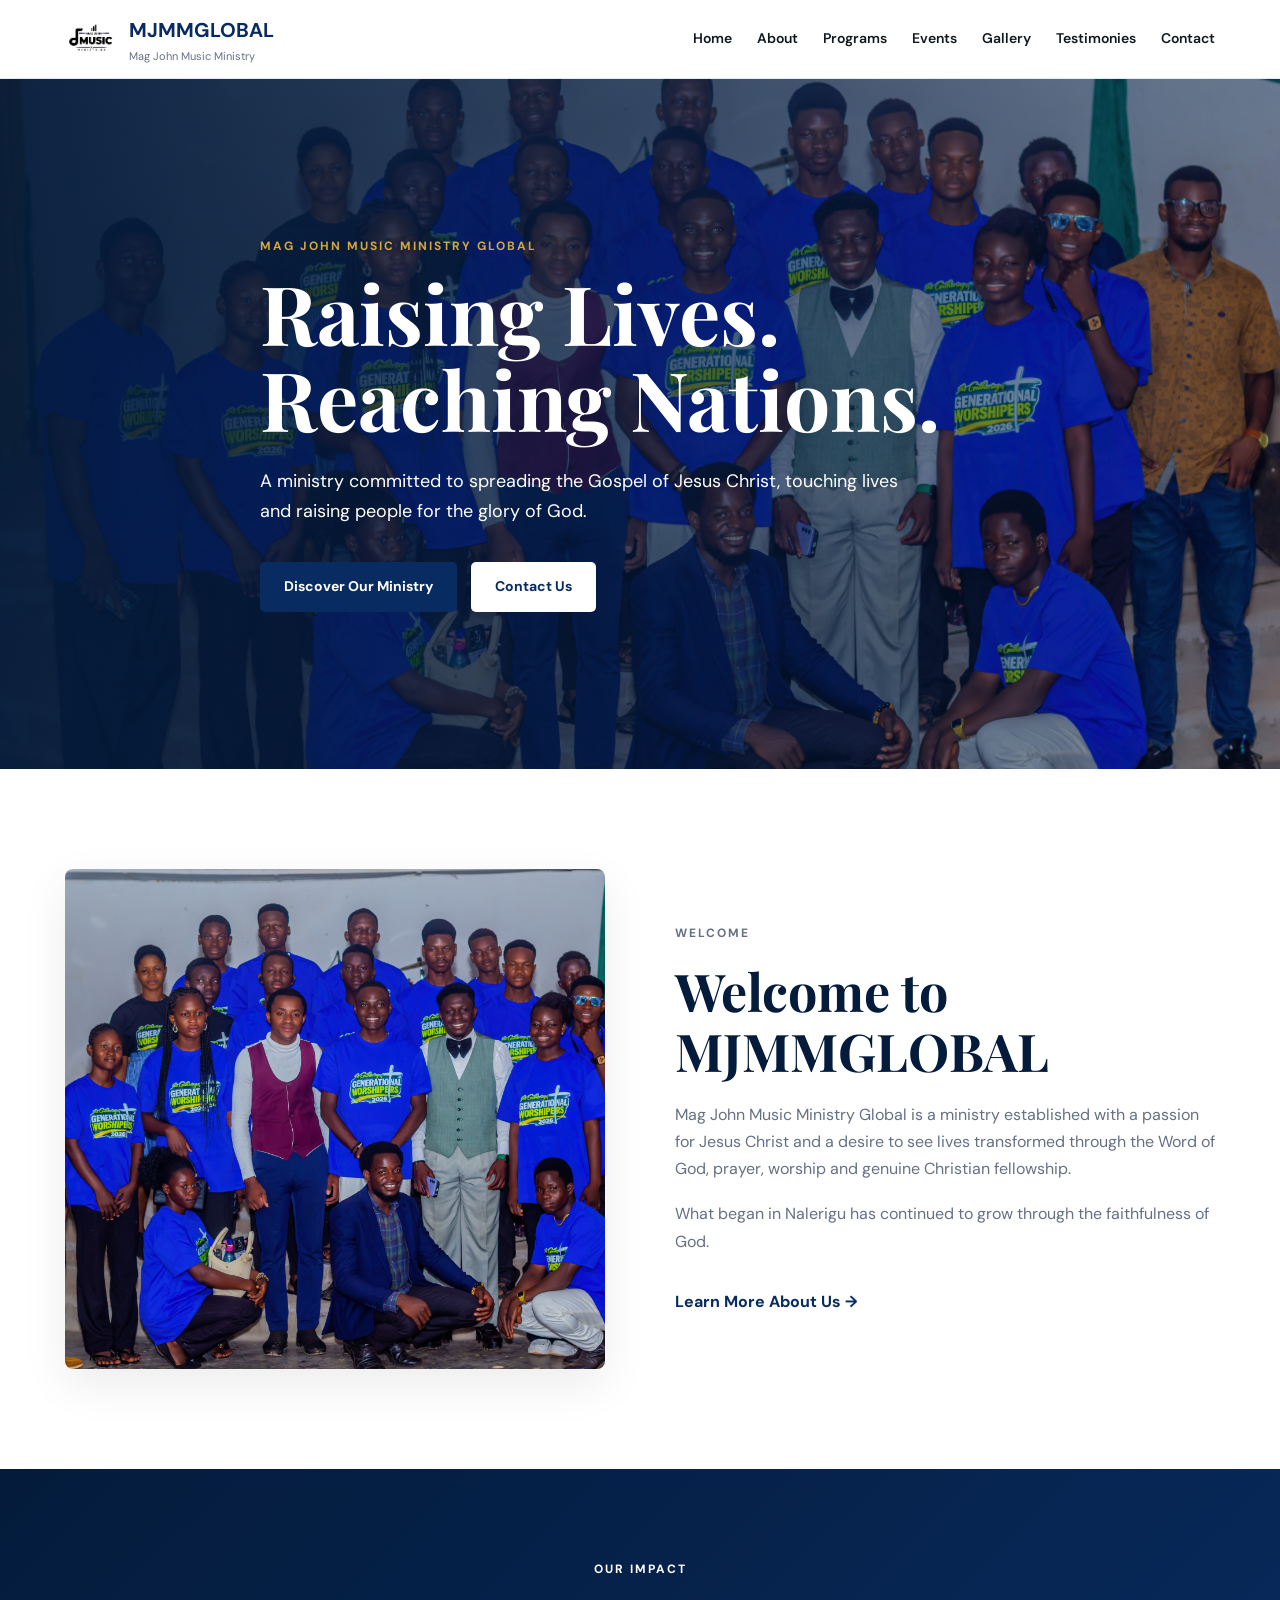
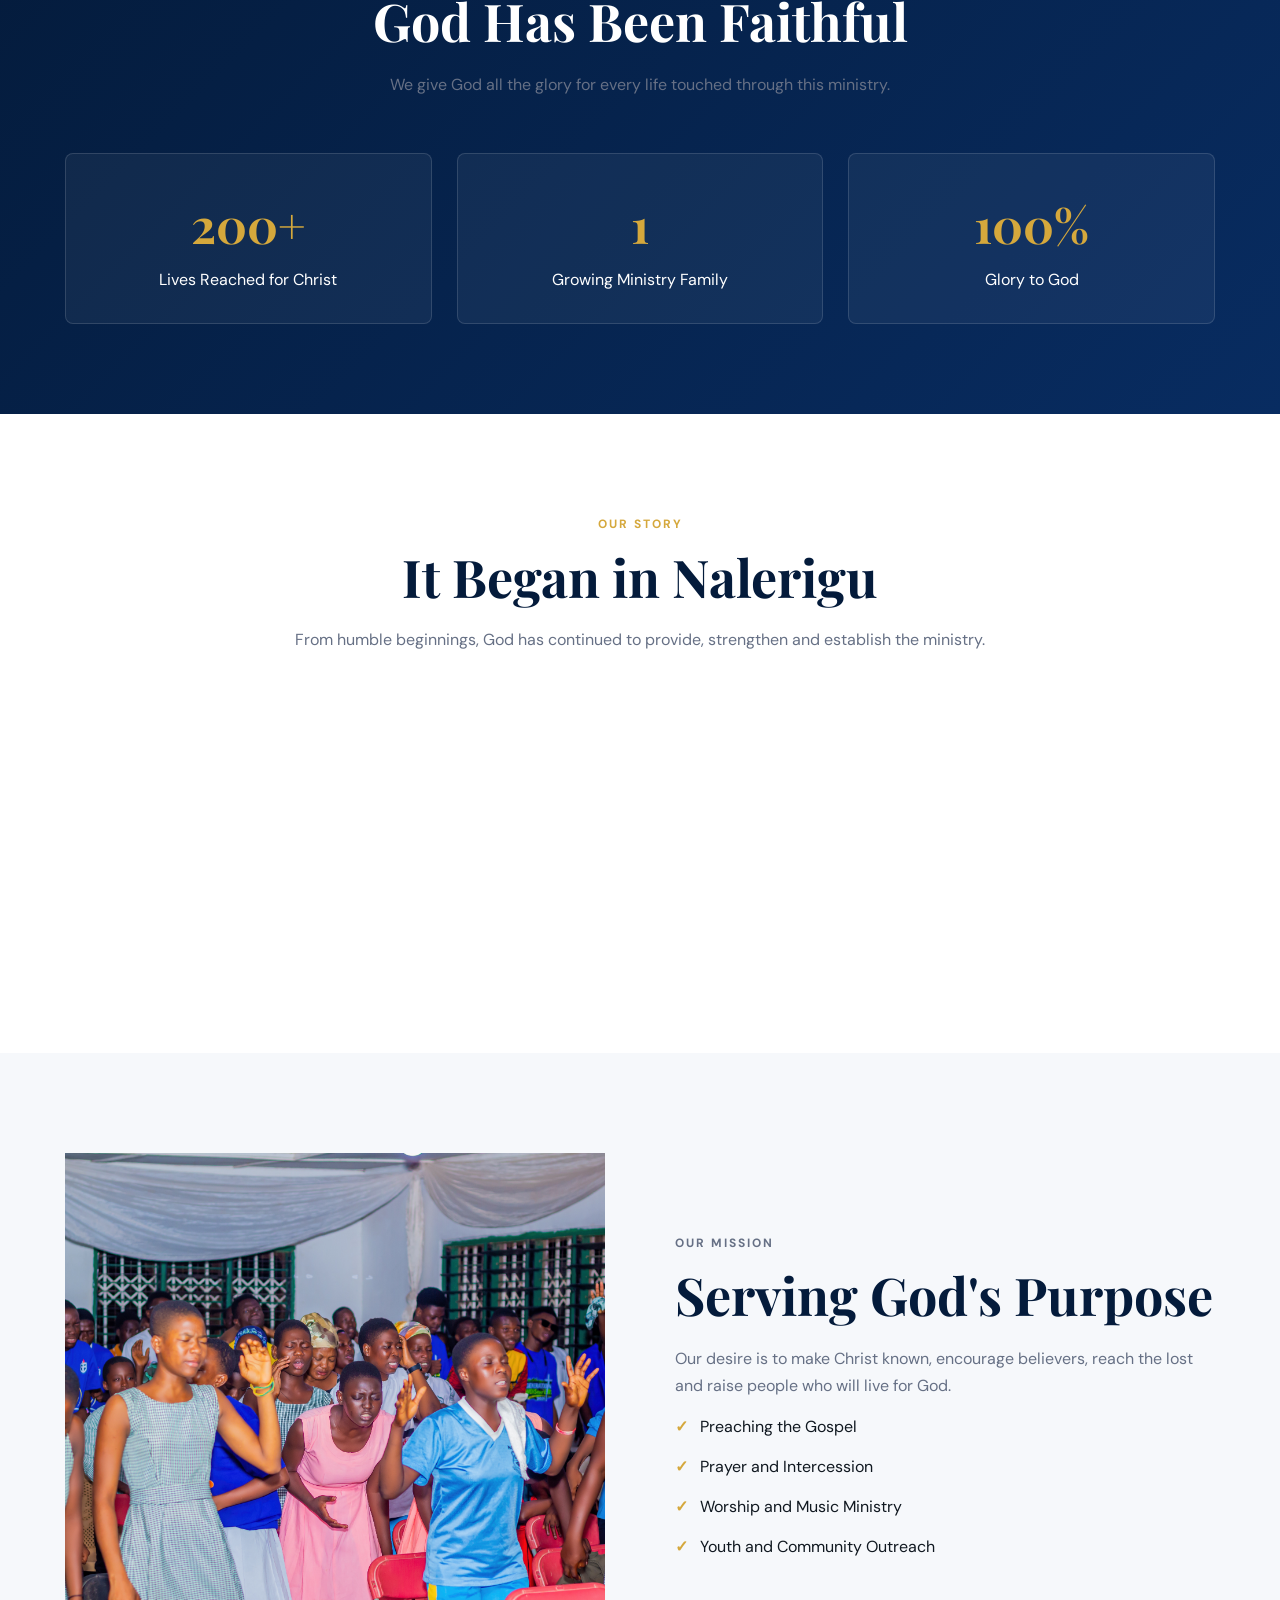
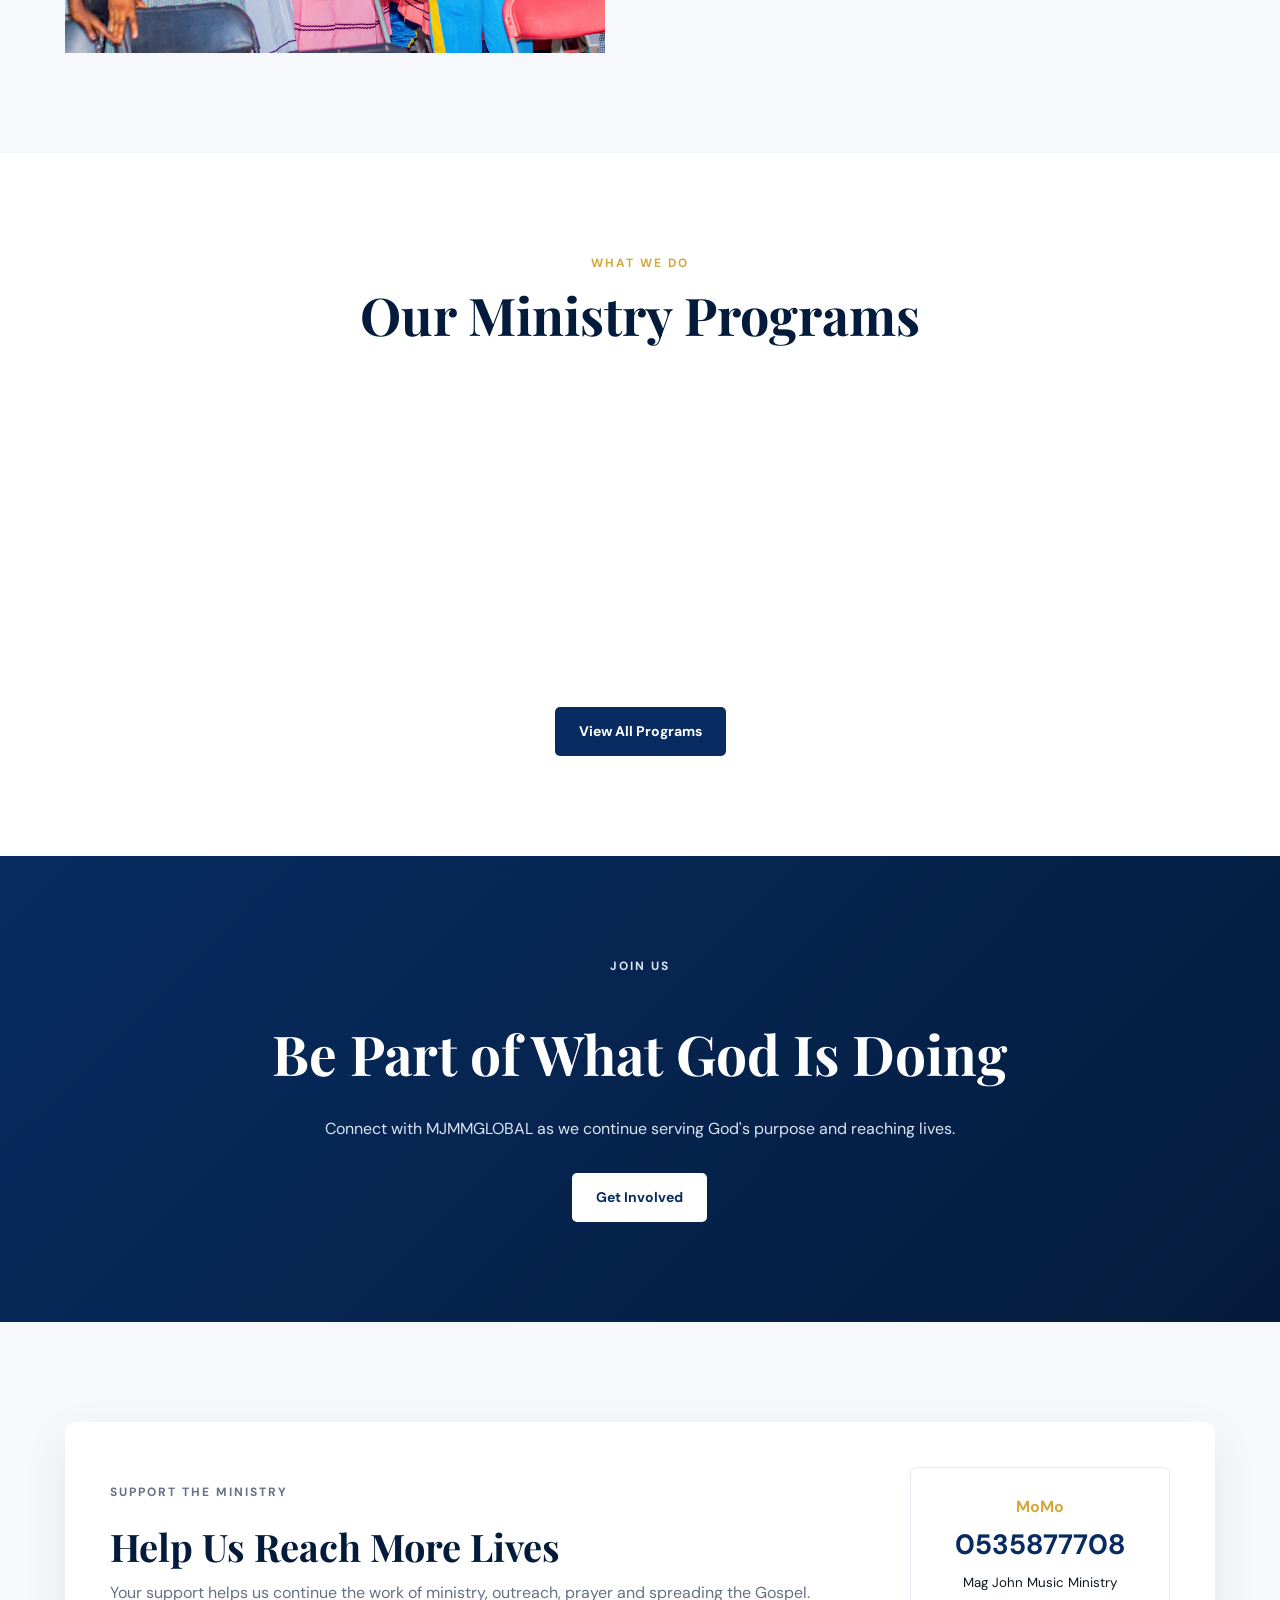
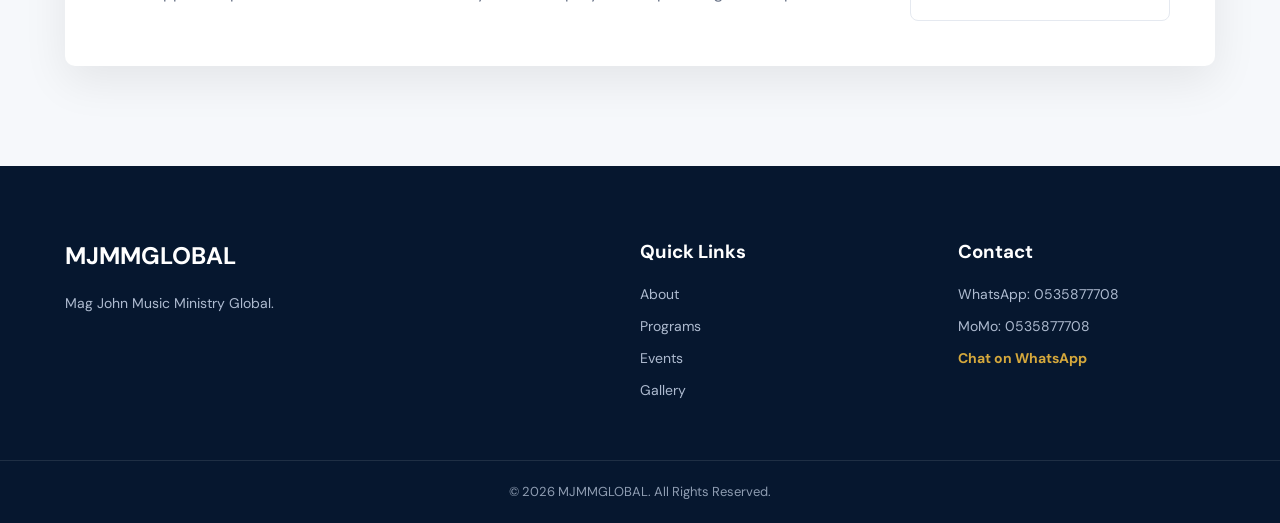
==== index.html @ 942d0200 "Add files via upload" ====
<!DOCTYPE html><html lang="en"><head><meta charset="UTF-8"><meta name="viewport" content="width=device-width, initial-scale=1.0"><title>MJMMGLOBAL | Mag John Music Ministry</title><meta name="description" content="Mag John Music Ministry Global"><link rel="stylesheet" href="css/style.css"></head><body><header class="header"><div class="container nav-container"><a href="index.html" class="brand"><img src="images/logo.png" alt="MJMMGLOBAL"><div><strong>MJMMGLOBAL</strong><span>Mag John Music Ministry</span></div></a><button class="menu-toggle" id="menuToggle">☰</button><nav id="mainNav"><a href="index.html">Home</a><a href="about.html">About</a><a href="programs.html">Programs</a><a href="events.html">Events</a><a href="gallery.html">Gallery</a><a href="testimonies.html">Testimonies</a><a href="contact.html">Contact</a></nav></div></header><main><section class="hero"><div class="hero-overlay"></div><div class="container hero-content"><p class="small-title">MAG JOHN MUSIC MINISTRY GLOBAL</p><h1>Raising Lives.<br>Reaching Nations.</h1><p class="hero-text">A ministry committed to spreading the Gospel of Jesus Christ, touching lives and raising people for the glory of God.</p><div class="hero-buttons"><a href="about.html" class="btn btn-primary">Discover Our Ministry</a><a href="contact.html" class="btn btn-light">Contact Us</a></div></div></section><section class="section"><div class="container two-column"><div class="image-box reveal"><img src="images/ministry-group.jpg" alt="Mag John Music Ministry"></div><div class="content reveal"><p class="section-label">WELCOME</p><h2>Welcome to MJMMGLOBAL</h2><p>Mag John Music Ministry Global is a ministry established with a passion for Jesus Christ and a desire to see lives transformed through the Word of God, prayer, worship and genuine Christian fellowship.</p><p>What began in Nalerigu has continued to grow through the faithfulness of God.</p><a href="about.html" class="text-link">Learn More About Us →</a></div></div></section><section class="impact"><div class="container"><div class="section-heading light"><p class="section-label">OUR IMPACT</p><h2>God Has Been Faithful</h2><p>We give God all the glory for every life touched through this ministry.</p></div><div class="stats"><div class="stat-box"><strong>200+</strong><span>Lives Reached for Christ</span></div><div class="stat-box"><strong>1</strong><span>Growing Ministry Family</span></div><div class="stat-box"><strong>100%</strong><span>Glory to God</span></div></div></div></section><section class="section"><div class="container"><div class="section-heading"><p class="section-label">OUR STORY</p><h2>It Began in Nalerigu</h2><p>From humble beginnings, God has continued to provide, strengthen and establish the ministry.</p></div><div class="story-grid"><div class="story-card reveal"><div class="story-number">01</div><h3>A Beginning of Faith</h3><p>The ministry began in Nalerigu with a heart for reaching people and bringing them closer to Christ.</p></div><div class="story-card reveal"><div class="story-number">02</div><h3>Lives Being Transformed</h3><p>Through preaching, prayer, worship and fellowship, people have encountered the message of Jesus Christ.</p></div><div class="story-card reveal"><div class="story-number">03</div><h3>Moving Forward</h3><p>We continue to trust God for greater impact and greater opportunities to serve His purpose.</p></div></div></div></section><section class="mission-section"><div class="container mission-grid"><div class="mission-image"><img src="images/worship.jpg" alt="Worship"></div><div class="mission-content"><p class="section-label">OUR MISSION</p><h2>Serving God's Purpose</h2><p>Our desire is to make Christ known, encourage believers, reach the lost and raise people who will live for God.</p><div class="mission-list"><div><span>✓</span><p>Preaching the Gospel</p></div><div><span>✓</span><p>Prayer and Intercession</p></div><div><span>✓</span><p>Worship and Music Ministry</p></div><div><span>✓</span><p>Youth and Community Outreach</p></div></div></div></div></section><section class="section"><div class="container"><div class="section-heading"><p class="section-label">WHAT WE DO</p><h2>Our Ministry Programs</h2></div><div class="cards"><div class="service-card reveal"><div class="service-icon">✝</div><h3>Prayer</h3><p>Creating opportunities for believers to seek God together.</p></div><div class="service-card reveal"><div class="service-icon">♫</div><h3>Worship</h3><p>Using music and worship to glorify God.</p></div><div class="service-card reveal"><div class="service-icon">📖</div><h3>The Word</h3><p>Teaching the Word of God for spiritual growth.</p></div><div class="service-card reveal"><div class="service-icon">♥</div><h3>Outreach</h3><p>Reaching people with the Gospel and love of Christ.</p></div></div><div class="center"><a href="programs.html" class="btn btn-primary">View All Programs</a></div></div></section><section class="cta"><div class="container"><p class="section-label">JOIN US</p><h2>Be Part of What God Is Doing</h2><p>Connect with MJMMGLOBAL as we continue serving God's purpose and reaching lives.</p><a href="contact.html" class="btn btn-light">Get Involved</a></div></section><section class="support"><div class="container support-box"><div><p class="section-label">SUPPORT THE MINISTRY</p><h2>Help Us Reach More Lives</h2><p>Your support helps us continue the work of ministry, outreach, prayer and spreading the Gospel.</p></div><div class="momo"><span>MoMo</span><strong>0535877708</strong><small>Mag John Music Ministry</small></div></div></section></main><footer><div class="container footer-grid"><div><a href="index.html" class="footer-brand">MJMMGLOBAL</a><p>Mag John Music Ministry Global.</p></div><div><h3>Quick Links</h3><a href="about.html">About</a><a href="programs.html">Programs</a><a href="events.html">Events</a><a href="gallery.html">Gallery</a></div><div><h3>Contact</h3><p>WhatsApp: 0535877708</p><p>MoMo: 0535877708</p><a class="whatsapp" href="https://wa.me/233535877708" target="_blank">Chat on WhatsApp</a></div></div><div class="copyright">© <span id="year"></span> MJMMGLOBAL. All Rights Reserved.</div></footer><script src="js/script.js"></script></body></html>
---- css/style.css ----
@import url('https://fonts.googleapis.com/css2?family=DM+Sans:wght@400;500;600;700&family=Playfair+Display:wght@600;700&display=swap');
:root{--blue:#082c61;--dark:#041b3b;--gold:#d5a83c;--white:#fff;--black:#101820;--gray:#667085;--light:#f6f8fb;--border:#e5e9f0;--shadow:0 15px 45px rgba(0,0,0,.08)}
*{box-sizing:border-box;margin:0;padding:0}html{scroll-behavior:smooth}body{font-family:'DM Sans',sans-serif;color:var(--black);line-height:1.7}img{max-width:100%;display:block}a{text-decoration:none;color:inherit}.container{width:min(1150px,92%);margin:auto}
.header{position:sticky;top:0;z-index:1000;background:#fff;border-bottom:1px solid var(--border)}.nav-container{min-height:78px;display:flex;align-items:center;justify-content:space-between;gap:30px}.brand{display:flex;align-items:center;gap:12px}.brand img{width:52px;height:52px;object-fit:contain}.brand strong{display:block;color:var(--blue);font-size:20px}.brand span{display:block;color:var(--gray);font-size:11px}nav{display:flex;gap:25px}nav a{font-size:14px;font-weight:600}nav a:hover,nav a.active{color:var(--blue)}.menu-toggle{display:none;border:0;background:none;font-size:28px}
.hero{min-height:690px;display:flex;align-items:center;position:relative;background:url('../images/ministry-group.jpg') center/cover;color:#fff}.hero-overlay{position:absolute;inset:0;background:linear-gradient(90deg,rgba(4,27,59,.94),rgba(4,27,59,.68),rgba(4,27,59,.25))}.hero-content{position:relative;max-width:760px}.small-title,.section-label{color:var(--gold);font-size:12px;font-weight:700;letter-spacing:2px;text-transform:uppercase;margin-bottom:12px}.hero h1{font-family:'Playfair Display',serif;font-size:clamp(45px,7vw,82px);line-height:1.05;margin-bottom:25px}.hero-text{max-width:650px;font-size:18px;margin-bottom:35px}.hero-buttons{display:flex;gap:14px;flex-wrap:wrap}
.btn{display:inline-flex;align-items:center;justify-content:center;padding:13px 24px;border-radius:5px;font-weight:700;font-size:14px;border:0;cursor:pointer}.btn-primary{background:var(--blue);color:#fff}.btn-light{background:#fff;color:var(--blue)}.section{padding:100px 0}.section-heading{max-width:700px;margin:0 auto 55px;text-align:center}.section-heading h2,.content h2,.mission-content h2{font-family:'Playfair Display',serif;font-size:clamp(34px,5vw,52px);line-height:1.15;color:var(--dark);margin-bottom:20px}.section-heading p:not(.section-label),.content p,.mission-content>p{color:var(--gray)}.two-column,.mission-grid,.contact-grid{display:grid;grid-template-columns:1fr 1fr;gap:70px;align-items:center}.image-box{border-radius:8px;overflow:hidden;box-shadow:var(--shadow)}.image-box img,.mission-image img{width:100%;height:500px;object-fit:cover}.content p{margin-bottom:18px}.text-link{display:inline-block;margin-top:15px;font-weight:700;color:var(--blue)}
.impact{padding:90px 0;background:linear-gradient(135deg,var(--dark),var(--blue));color:#fff}.light h2,.light p{color:#fff}.stats{display:grid;grid-template-columns:repeat(3,1fr);gap:25px;text-align:center}.stat-box{padding:30px;border:1px solid #ffffff22;background:#ffffff0d;border-radius:8px}.stat-box strong{display:block;font-family:'Playfair Display',serif;font-size:48px;color:var(--gold)}.story-grid,.vision-grid{display:grid;grid-template-columns:repeat(3,1fr);gap:25px}.story-card,.vision-card,.program-card,.service-card{padding:35px;border:1px solid var(--border);border-radius:8px}.story-number{color:var(--gold);font-weight:700;margin-bottom:20px}.story-card h3,.vision-card h3,.service-card h3,.program-card h2{color:var(--blue);margin-bottom:12px}.story-card p,.vision-card p,.service-card p,.program-card p{color:var(--gray)}
.mission-section,.soft-bg,.support{padding:100px 0;background:var(--light)}.mission-list div{display:flex;gap:12px;margin:13px 0}.mission-list span{color:var(--gold);font-weight:bold}.cards{display:grid;grid-template-columns:repeat(4,1fr);gap:20px;margin-bottom:40px}.program-grid{display:grid;grid-template-columns:repeat(3,1fr);gap:25px}.service-icon{font-size:30px;margin-bottom:18px}.center{text-align:center}.cta{padding:100px 20px;text-align:center;color:#fff;background:linear-gradient(135deg,var(--blue),var(--dark))}.cta h2{font-family:'Playfair Display',serif;font-size:clamp(36px,5vw,55px);margin-bottom:15px}.cta p{max-width:650px;margin:0 auto 30px;color:#dce5f3}.support-box{display:flex;justify-content:space-between;align-items:center;gap:40px;background:#fff;padding:45px;border-radius:10px;box-shadow:var(--shadow)}.support-box h2{font-family:'Playfair Display',serif;font-size:38px;color:var(--dark)}.support-box p{color:var(--gray)}.momo{min-width:260px;padding:25px;text-align:center;border:1px solid var(--border);border-radius:8px}.momo span{display:block;color:var(--gold);font-weight:700}.momo strong{display:block;font-size:28px;color:var(--blue)}
.page-hero{padding:110px 0;color:#fff;background:linear-gradient(135deg,var(--dark),var(--blue))}.page-hero h1{font-family:'Playfair Display',serif;font-size:clamp(45px,6vw,70px);line-height:1.1}.page-hero p:not(.section-label){color:#dce5f3;max-width:650px}.event-card{display:grid;grid-template-columns:150px 1fr;gap:40px;padding:40px;border:1px solid var(--border);border-radius:8px;margin-bottom:25px}.event-date{background:var(--blue);color:#fff;min-height:140px;display:flex;flex-direction:column;align-items:center;justify-content:center;border-radius:8px}.event-date strong{font-family:'Playfair Display',serif;font-size:32px}.event-info h2{font-family:'Playfair Display',serif;font-size:35px;color:var(--dark)}.event-info p:not(.section-label){color:var(--gray)}.event-details{display:flex;gap:20px;flex-wrap:wrap;color:var(--blue);font-weight:600}.gallery{display:grid;grid-template-columns:repeat(3,1fr);gap:18px}.gallery img{width:100%;height:300px;object-fit:cover;border-radius:8px}.testimony-box{max-width:800px;margin:auto;padding:60px 40px;text-align:center;background:var(--light);border-radius:10px}.quote{font-size:80px;color:var(--gold);height:70px}.testimony-box h2{font-family:'Playfair Display',serif;font-size:40px;color:var(--blue)}.contact-grid{align-items:start}.contact-grid h2{font-family:'Playfair Display',serif;font-size:42px;color:var(--dark)}.contact-item{display:flex;flex-direction:column;padding:17px 0;border-bottom:1px solid var(--border)}.contact-item strong{color:var(--blue)}.contact-item a{color:var(--gold);font-weight:700}.contact-form{background:var(--light);padding:35px;border-radius:8px}.contact-form input,.contact-form textarea{width:100%;padding:15px;border:1px solid var(--border);border-radius:5px;margin-bottom:15px;font-family:inherit}
footer{background:#06172f;color:#fff;padding-top:70px}.footer-grid{display:grid;grid-template-columns:2fr 1fr 1fr;gap:60px;padding-bottom:50px}.footer-brand{display:block;color:#fff;font-size:24px;font-weight:700;margin-bottom:15px}.footer-grid p,.footer-grid a:not(.footer-brand){color:#aebbd0;font-size:14px;display:block;margin-bottom:8px}.footer-grid h3{margin-bottom:15px}.whatsapp{color:var(--gold)!important;font-weight:700}.copyright{padding:20px;border-top:1px solid #ffffff1a;text-align:center;color:#8f9db2;font-size:13px}.reveal{opacity:0;transform:translateY(25px);transition:.7s}.reveal.show{opacity:1;transform:translateY(0)}
@media(max-width:900px){nav{position:absolute;top:78px;left:0;right:0;background:#fff;padding:20px;display:none;flex-direction:column;border-bottom:1px solid var(--border)}nav.open{display:flex}.menu-toggle{display:block}.two-column,.mission-grid,.contact-grid{grid-template-columns:1fr}.cards{grid-template-columns:repeat(2,1fr)}.story-grid,.vision-grid,.program-grid{grid-template-columns:1fr 1fr}.footer-grid{grid-template-columns:1fr 1fr}}@media(max-width:600px){.section{padding:70px 0}.hero{min-height:650px}.hero h1{font-size:48px}.stats,.cards,.story-grid,.vision-grid,.program-grid,.gallery{grid-template-columns:1fr}.support-box{flex-direction:column;align-items:flex-start;padding:30px}.momo{width:100%}.event-card{grid-template-columns:1fr;padding:25px}.footer-grid{grid-template-columns:1fr}.page-hero{padding:80px 0}}
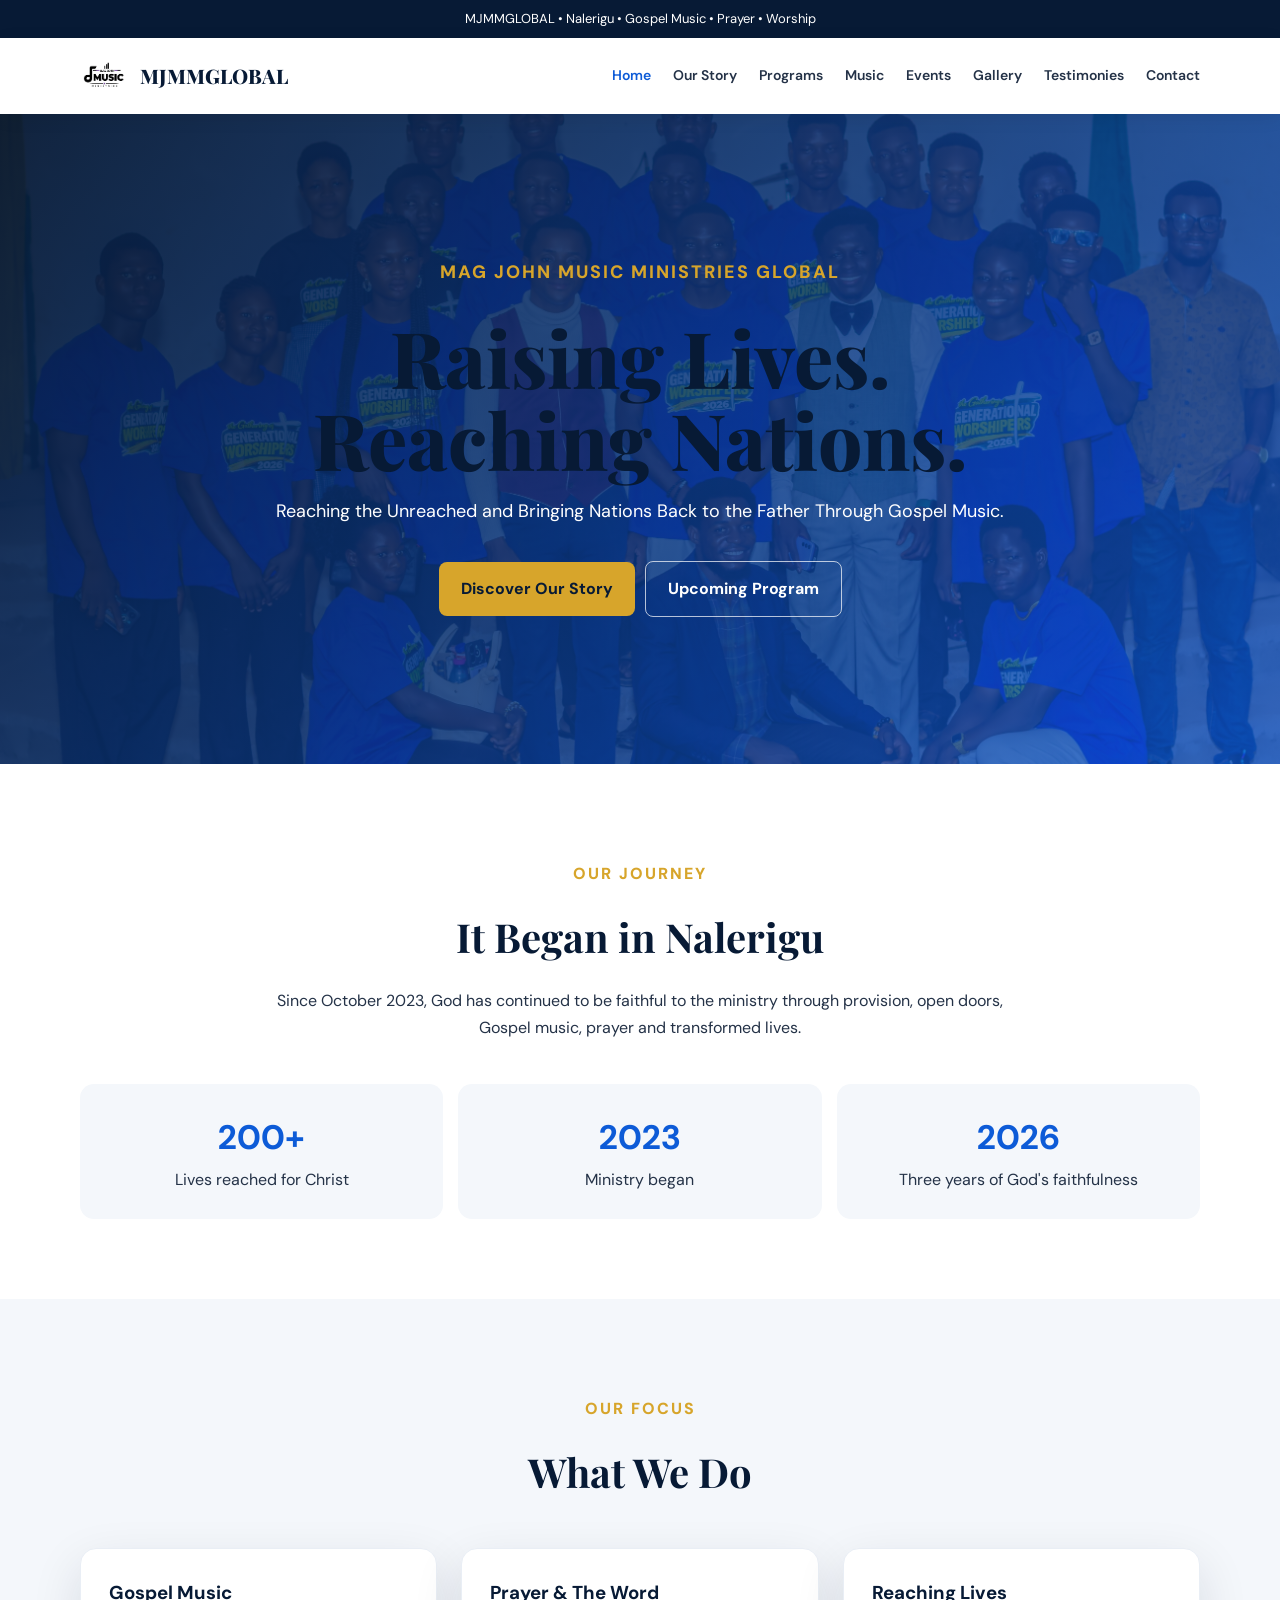
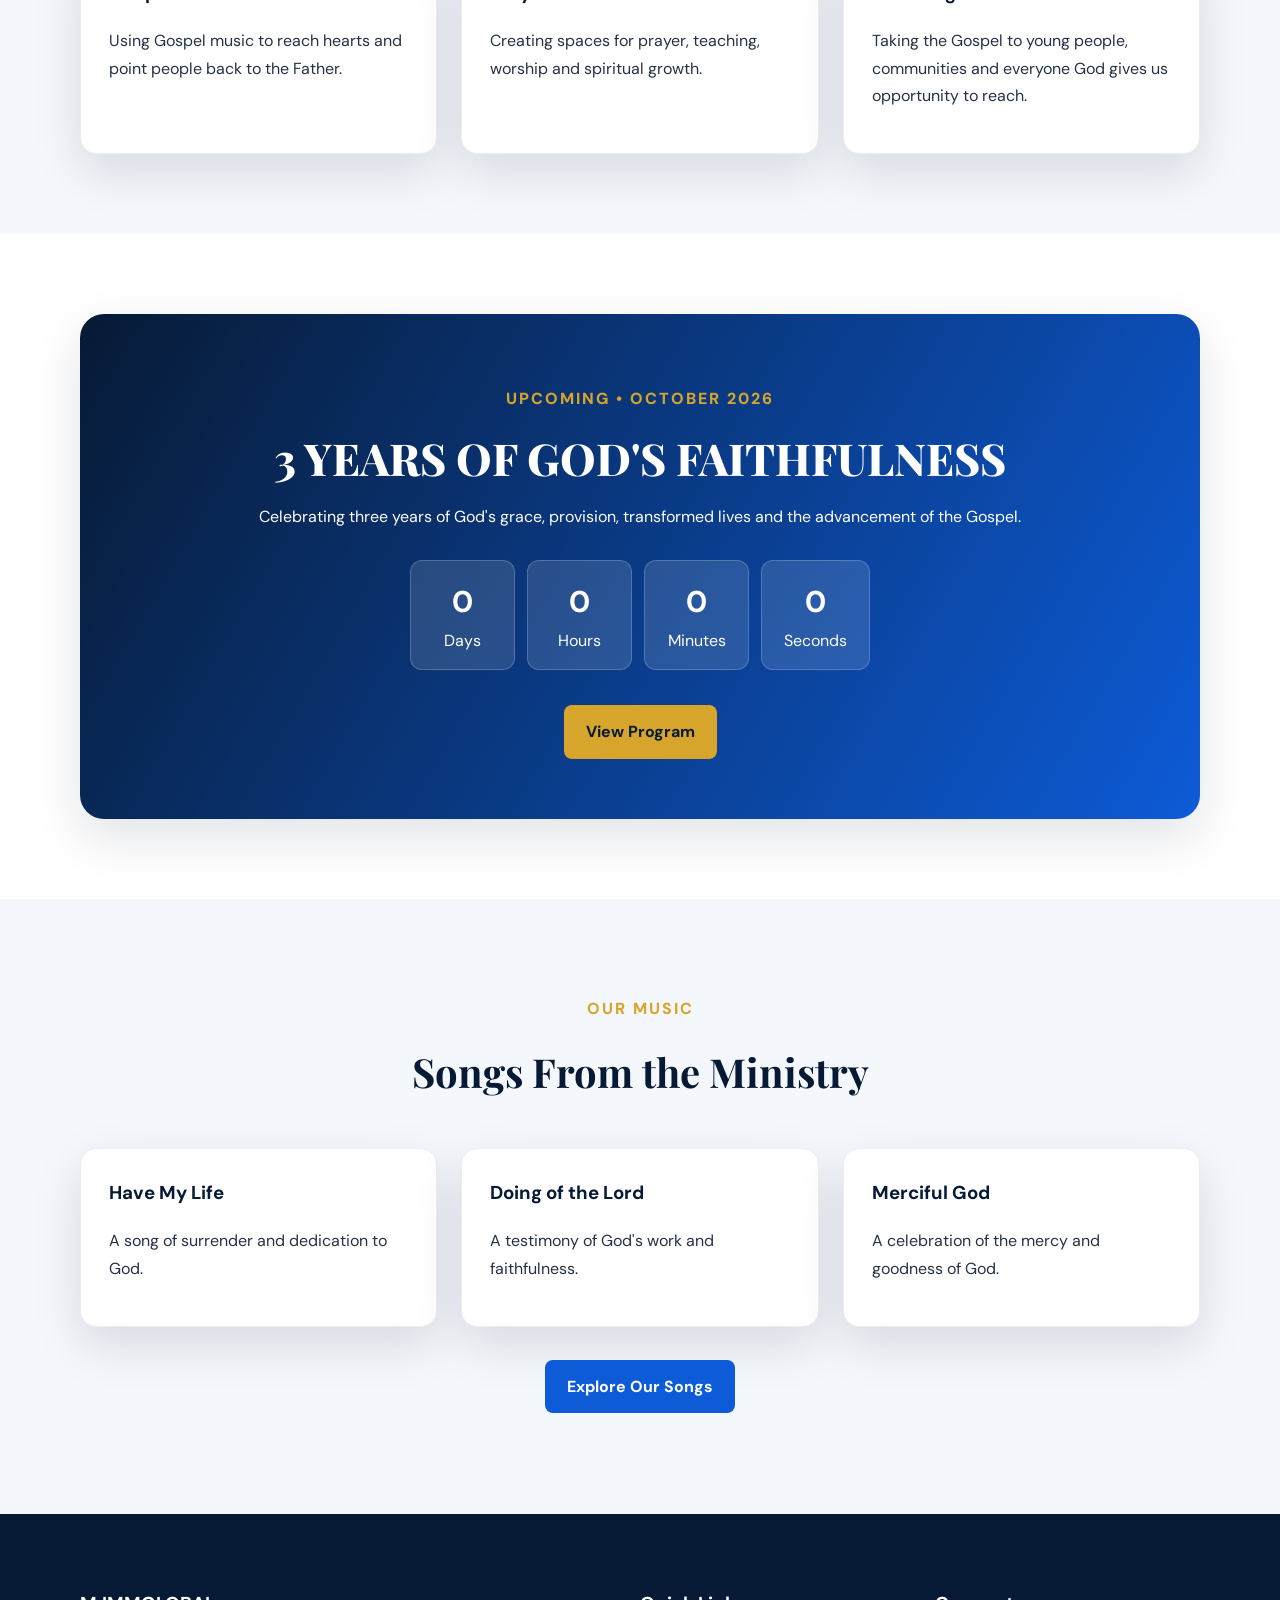
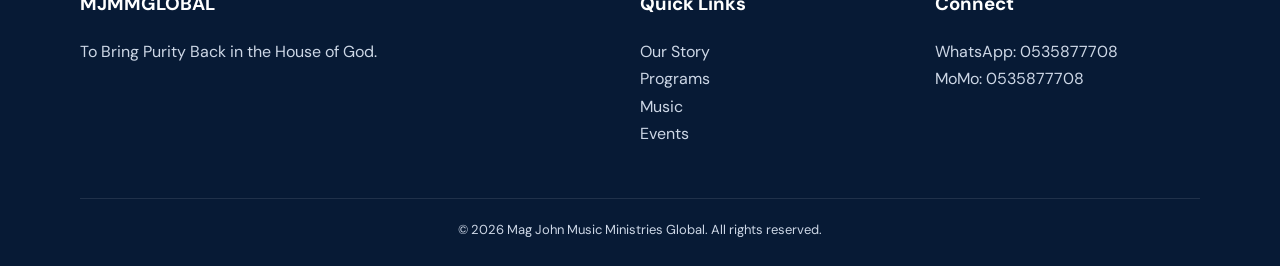
==== commit 92c708f1: "Update index.html" ====
--- a/index.html
+++ b/index.html
@@ -1 +1 @@
-<!DOCTYPE html><html lang="en"><head><meta charset="UTF-8"><meta name="viewport" content="width=device-width, initial-scale=1.0"><title>MJMMGLOBAL | Mag John Music Ministry</title><meta name="description" content="Mag John Music Ministry Global"><link rel="stylesheet" href="css/style.css"></head><body><header class="header"><div class="container nav-container"><a href="index.html" class="brand"><img src="images/logo.png" alt="MJMMGLOBAL"><div><strong>MJMMGLOBAL</strong><span>Mag John Music Ministry</span></div></a><button class="menu-toggle" id="menuToggle">☰</button><nav id="mainNav"><a href="index.html">Home</a><a href="about.html">About</a><a href="programs.html">Programs</a><a href="events.html">Events</a><a href="gallery.html">Gallery</a><a href="testimonies.html">Testimonies</a><a href="contact.html">Contact</a></nav></div></header><main><section class="hero"><div class="hero-overlay"></div><div class="container hero-content"><p class="small-title">MAG JOHN MUSIC MINISTRY GLOBAL</p><h1>Raising Lives.<br>Reaching Nations.</h1><p class="hero-text">A ministry committed to spreading the Gospel of Jesus Christ, touching lives and raising people for the glory of God.</p><div class="hero-buttons"><a href="about.html" class="btn btn-primary">Discover Our Ministry</a><a href="contact.html" class="btn btn-light">Contact Us</a></div></div></section><section class="section"><div class="container two-column"><div class="image-box reveal"><img src="images/ministry-group.jpg" alt="Mag John Music Ministry"></div><div class="content reveal"><p class="section-label">WELCOME</p><h2>Welcome to MJMMGLOBAL</h2><p>Mag John Music Ministry Global is a ministry established with a passion for Jesus Christ and a desire to see lives transformed through the Word of God, prayer, worship and genuine Christian fellowship.</p><p>What began in Nalerigu has continued to grow through the faithfulness of God.</p><a href="about.html" class="text-link">Learn More About Us →</a></div></div></section><section class="impact"><div class="container"><div class="section-heading light"><p class="section-label">OUR IMPACT</p><h2>God Has Been Faithful</h2><p>We give God all the glory for every life touched through this ministry.</p></div><div class="stats"><div class="stat-box"><strong>200+</strong><span>Lives Reached for Christ</span></div><div class="stat-box"><strong>1</strong><span>Growing Ministry Family</span></div><div class="stat-box"><strong>100%</strong><span>Glory to God</span></div></div></div></section><section class="section"><div class="container"><div class="section-heading"><p class="section-label">OUR STORY</p><h2>It Began in Nalerigu</h2><p>From humble beginnings, God has continued to provide, strengthen and establish the ministry.</p></div><div class="story-grid"><div class="story-card reveal"><div class="story-number">01</div><h3>A Beginning of Faith</h3><p>The ministry began in Nalerigu with a heart for reaching people and bringing them closer to Christ.</p></div><div class="story-card reveal"><div class="story-number">02</div><h3>Lives Being Transformed</h3><p>Through preaching, prayer, worship and fellowship, people have encountered the message of Jesus Christ.</p></div><div class="story-card reveal"><div class="story-number">03</div><h3>Moving Forward</h3><p>We continue to trust God for greater impact and greater opportunities to serve His purpose.</p></div></div></div></section><section class="mission-section"><div class="container mission-grid"><div class="mission-image"><img src="images/worship.jpg" alt="Worship"></div><div class="mission-content"><p class="section-label">OUR MISSION</p><h2>Serving God's Purpose</h2><p>Our desire is to make Christ known, encourage believers, reach the lost and raise people who will live for God.</p><div class="mission-list"><div><span>✓</span><p>Preaching the Gospel</p></div><div><span>✓</span><p>Prayer and Intercession</p></div><div><span>✓</span><p>Worship and Music Ministry</p></div><div><span>✓</span><p>Youth and Community Outreach</p></div></div></div></div></section><section class="section"><div class="container"><div class="section-heading"><p class="section-label">WHAT WE DO</p><h2>Our Ministry Programs</h2></div><div class="cards"><div class="service-card reveal"><div class="service-icon">✝</div><h3>Prayer</h3><p>Creating opportunities for believers to seek God together.</p></div><div class="service-card reveal"><div class="service-icon">♫</div><h3>Worship</h3><p>Using music and worship to glorify God.</p></div><div class="service-card reveal"><div class="service-icon">📖</div><h3>The Word</h3><p>Teaching the Word of God for spiritual growth.</p></div><div class="service-card reveal"><div class="service-icon">♥</div><h3>Outreach</h3><p>Reaching people with the Gospel and love of Christ.</p></div></div><div class="center"><a href="programs.html" class="btn btn-primary">View All Programs</a></div></div></section><section class="cta"><div class="container"><p class="section-label">JOIN US</p><h2>Be Part of What God Is Doing</h2><p>Connect with MJMMGLOBAL as we continue serving God's purpose and reaching lives.</p><a href="contact.html" class="btn btn-light">Get Involved</a></div></section><section class="support"><div class="container support-box"><div><p class="section-label">SUPPORT THE MINISTRY</p><h2>Help Us Reach More Lives</h2><p>Your support helps us continue the work of ministry, outreach, prayer and spreading the Gospel.</p></div><div class="momo"><span>MoMo</span><strong>0535877708</strong><small>Mag John Music Ministry</small></div></div></section></main><footer><div class="container footer-grid"><div><a href="index.html" class="footer-brand">MJMMGLOBAL</a><p>Mag John Music Ministry Global.</p></div><div><h3>Quick Links</h3><a href="about.html">About</a><a href="programs.html">Programs</a><a href="events.html">Events</a><a href="gallery.html">Gallery</a></div><div><h3>Contact</h3><p>WhatsApp: 0535877708</p><p>MoMo: 0535877708</p><a class="whatsapp" href="https://wa.me/233535877708" target="_blank">Chat on WhatsApp</a></div></div><div class="copyright">© <span id="year"></span> MJMMGLOBAL. All Rights Reserved.</div></footer><script src="js/script.js"></script></body></html>+<!doctype html><html lang="en"><head><meta charset="utf-8"><meta name="viewport" content="width=device-width,initial-scale=1"><meta name="description" content="Mag John Music Ministries Global — Reaching the Unreached and Bringing Nations Back to the Father Through Gospel Music."><title>MJMMGLOBAL | Mag John Music Ministries Global</title><link rel="stylesheet" href="css/style.css"></head><body><div class="topbar">MJMMGLOBAL • Nalerigu • Gospel Music • Prayer • Worship</div><nav class="navbar"><div class="container nav-inner"><a class="brand" href="index.html"><img src="images/logo.png" alt="MJMMGLOBAL logo"><span>MJMMGLOBAL</span></a><button class="menu">☰</button><div class="nav-links"><a class="active" href="index.html">Home</a><a href="about.html">Our Story</a><a href="programs.html">Programs</a><a href="music.html">Music</a><a href="events.html">Events</a><a href="gallery.html">Gallery</a><a href="testimonies.html">Testimonies</a><a href="contact.html">Contact</a></div></div></nav><header class="hero"><div class="container reveal"><p class="eyebrow">Mag John Music Ministries Global</p><h1>Raising Lives.<br>Reaching Nations.</h1><p>Reaching the Unreached and Bringing Nations Back to the Father Through Gospel Music.</p><a class="btn gold" href="about.html">Discover Our Story</a><a class="btn outline" href="events.html">Upcoming Program</a></div></header><section><div class="container"><div class="section-head"><p class="eyebrow">Our Journey</p><h2>It Began in Nalerigu</h2><p>Since October 2023, God has continued to be faithful to the ministry through provision, open doors, Gospel music, prayer and transformed lives.</p></div><div class="stats"><div class="stat"><strong>200+</strong>Lives reached for Christ</div><div class="stat"><strong>2023</strong>Ministry began</div><div class="stat"><strong>2026</strong>Three years of God's faithfulness</div></div></div></section><section style="background:#f4f7fb"><div class="container"><div class="section-head"><p class="eyebrow">Our Focus</p><h2>What We Do</h2></div><div class="grid"><div class="card"><h3>Gospel Music</h3><p>Using Gospel music to reach hearts and point people back to the Father.</p></div><div class="card"><h3>Prayer & The Word</h3><p>Creating spaces for prayer, teaching, worship and spiritual growth.</p></div><div class="card"><h3>Reaching Lives</h3><p>Taking the Gospel to young people, communities and everyone God gives us opportunity to reach.</p></div></div></div></section><section><div class="container"><div class="event-banner"><p class="eyebrow">Upcoming • October 2026</p><h2>3 YEARS OF GOD'S FAITHFULNESS</h2><p>Celebrating three years of God's grace, provision, transformed lives and the advancement of the Gospel.</p><div class="countdown"><div><strong id="days">0</strong>Days</div><div><strong id="hours">0</strong>Hours</div><div><strong id="minutes">0</strong>Minutes</div><div><strong id="seconds">0</strong>Seconds</div></div><a class="btn gold" href="events.html">View Program</a></div></div></section><section style="background:#f4f7fb"><div class="container"><div class="section-head"><p class="eyebrow">Our Music</p><h2>Songs From the Ministry</h2></div><div class="grid"><div class="card"><h3>Have My Life</h3><p>A song of surrender and dedication to God.</p></div><div class="card"><h3>Doing of the Lord</h3><p>A testimony of God's work and faithfulness.</p></div><div class="card"><h3>Merciful God</h3><p>A celebration of the mercy and goodness of God.</p></div></div><p style="text-align:center;margin-top:28px"><a class="btn" href="music.html">Explore Our Songs</a></p></div></section><footer class="footer"><div class="container"><div class="footer-grid"><div><h3>MJMMGLOBAL</h3><p>To Bring Purity Back in the House of God.</p></div><div><h3>Quick Links</h3><p><a href="about.html">Our Story</a><br><a href="programs.html">Programs</a><br><a href="music.html">Music</a><br><a href="events.html">Events</a></p></div><div><h3>Connect</h3><p>WhatsApp: 0535877708<br>MoMo: 0535877708</p></div></div><div class="copyright">© <span class="year"></span> Mag John Music Ministries Global. All rights reserved.</div></div></footer><script src="js/script.js"></script></body></html>
--- a/css/style.css
+++ b/css/style.css
@@ -1,11 +1,2 @@
-@import url('https://fonts.googleapis.com/css2?family=DM+Sans:wght@400;500;600;700&family=Playfair+Display:wght@600;700&display=swap');
-:root{--blue:#082c61;--dark:#041b3b;--gold:#d5a83c;--white:#fff;--black:#101820;--gray:#667085;--light:#f6f8fb;--border:#e5e9f0;--shadow:0 15px 45px rgba(0,0,0,.08)}
-*{box-sizing:border-box;margin:0;padding:0}html{scroll-behavior:smooth}body{font-family:'DM Sans',sans-serif;color:var(--black);line-height:1.7}img{max-width:100%;display:block}a{text-decoration:none;color:inherit}.container{width:min(1150px,92%);margin:auto}
-.header{position:sticky;top:0;z-index:1000;background:#fff;border-bottom:1px solid var(--border)}.nav-container{min-height:78px;display:flex;align-items:center;justify-content:space-between;gap:30px}.brand{display:flex;align-items:center;gap:12px}.brand img{width:52px;height:52px;object-fit:contain}.brand strong{display:block;color:var(--blue);font-size:20px}.brand span{display:block;color:var(--gray);font-size:11px}nav{display:flex;gap:25px}nav a{font-size:14px;font-weight:600}nav a:hover,nav a.active{color:var(--blue)}.menu-toggle{display:none;border:0;background:none;font-size:28px}
-.hero{min-height:690px;display:flex;align-items:center;position:relative;background:url('../images/ministry-group.jpg') center/cover;color:#fff}.hero-overlay{position:absolute;inset:0;background:linear-gradient(90deg,rgba(4,27,59,.94),rgba(4,27,59,.68),rgba(4,27,59,.25))}.hero-content{position:relative;max-width:760px}.small-title,.section-label{color:var(--gold);font-size:12px;font-weight:700;letter-spacing:2px;text-transform:uppercase;margin-bottom:12px}.hero h1{font-family:'Playfair Display',serif;font-size:clamp(45px,7vw,82px);line-height:1.05;margin-bottom:25px}.hero-text{max-width:650px;font-size:18px;margin-bottom:35px}.hero-buttons{display:flex;gap:14px;flex-wrap:wrap}
-.btn{display:inline-flex;align-items:center;justify-content:center;padding:13px 24px;border-radius:5px;font-weight:700;font-size:14px;border:0;cursor:pointer}.btn-primary{background:var(--blue);color:#fff}.btn-light{background:#fff;color:var(--blue)}.section{padding:100px 0}.section-heading{max-width:700px;margin:0 auto 55px;text-align:center}.section-heading h2,.content h2,.mission-content h2{font-family:'Playfair Display',serif;font-size:clamp(34px,5vw,52px);line-height:1.15;color:var(--dark);margin-bottom:20px}.section-heading p:not(.section-label),.content p,.mission-content>p{color:var(--gray)}.two-column,.mission-grid,.contact-grid{display:grid;grid-template-columns:1fr 1fr;gap:70px;align-items:center}.image-box{border-radius:8px;overflow:hidden;box-shadow:var(--shadow)}.image-box img,.mission-image img{width:100%;height:500px;object-fit:cover}.content p{margin-bottom:18px}.text-link{display:inline-block;margin-top:15px;font-weight:700;color:var(--blue)}
-.impact{padding:90px 0;background:linear-gradient(135deg,var(--dark),var(--blue));color:#fff}.light h2,.light p{color:#fff}.stats{display:grid;grid-template-columns:repeat(3,1fr);gap:25px;text-align:center}.stat-box{padding:30px;border:1px solid #ffffff22;background:#ffffff0d;border-radius:8px}.stat-box strong{display:block;font-family:'Playfair Display',serif;font-size:48px;color:var(--gold)}.story-grid,.vision-grid{display:grid;grid-template-columns:repeat(3,1fr);gap:25px}.story-card,.vision-card,.program-card,.service-card{padding:35px;border:1px solid var(--border);border-radius:8px}.story-number{color:var(--gold);font-weight:700;margin-bottom:20px}.story-card h3,.vision-card h3,.service-card h3,.program-card h2{color:var(--blue);margin-bottom:12px}.story-card p,.vision-card p,.service-card p,.program-card p{color:var(--gray)}
-.mission-section,.soft-bg,.support{padding:100px 0;background:var(--light)}.mission-list div{display:flex;gap:12px;margin:13px 0}.mission-list span{color:var(--gold);font-weight:bold}.cards{display:grid;grid-template-columns:repeat(4,1fr);gap:20px;margin-bottom:40px}.program-grid{display:grid;grid-template-columns:repeat(3,1fr);gap:25px}.service-icon{font-size:30px;margin-bottom:18px}.center{text-align:center}.cta{padding:100px 20px;text-align:center;color:#fff;background:linear-gradient(135deg,var(--blue),var(--dark))}.cta h2{font-family:'Playfair Display',serif;font-size:clamp(36px,5vw,55px);margin-bottom:15px}.cta p{max-width:650px;margin:0 auto 30px;color:#dce5f3}.support-box{display:flex;justify-content:space-between;align-items:center;gap:40px;background:#fff;padding:45px;border-radius:10px;box-shadow:var(--shadow)}.support-box h2{font-family:'Playfair Display',serif;font-size:38px;color:var(--dark)}.support-box p{color:var(--gray)}.momo{min-width:260px;padding:25px;text-align:center;border:1px solid var(--border);border-radius:8px}.momo span{display:block;color:var(--gold);font-weight:700}.momo strong{display:block;font-size:28px;color:var(--blue)}
-.page-hero{padding:110px 0;color:#fff;background:linear-gradient(135deg,var(--dark),var(--blue))}.page-hero h1{font-family:'Playfair Display',serif;font-size:clamp(45px,6vw,70px);line-height:1.1}.page-hero p:not(.section-label){color:#dce5f3;max-width:650px}.event-card{display:grid;grid-template-columns:150px 1fr;gap:40px;padding:40px;border:1px solid var(--border);border-radius:8px;margin-bottom:25px}.event-date{background:var(--blue);color:#fff;min-height:140px;display:flex;flex-direction:column;align-items:center;justify-content:center;border-radius:8px}.event-date strong{font-family:'Playfair Display',serif;font-size:32px}.event-info h2{font-family:'Playfair Display',serif;font-size:35px;color:var(--dark)}.event-info p:not(.section-label){color:var(--gray)}.event-details{display:flex;gap:20px;flex-wrap:wrap;color:var(--blue);font-weight:600}.gallery{display:grid;grid-template-columns:repeat(3,1fr);gap:18px}.gallery img{width:100%;height:300px;object-fit:cover;border-radius:8px}.testimony-box{max-width:800px;margin:auto;padding:60px 40px;text-align:center;background:var(--light);border-radius:10px}.quote{font-size:80px;color:var(--gold);height:70px}.testimony-box h2{font-family:'Playfair Display',serif;font-size:40px;color:var(--blue)}.contact-grid{align-items:start}.contact-grid h2{font-family:'Playfair Display',serif;font-size:42px;color:var(--dark)}.contact-item{display:flex;flex-direction:column;padding:17px 0;border-bottom:1px solid var(--border)}.contact-item strong{color:var(--blue)}.contact-item a{color:var(--gold);font-weight:700}.contact-form{background:var(--light);padding:35px;border-radius:8px}.contact-form input,.contact-form textarea{width:100%;padding:15px;border:1px solid var(--border);border-radius:5px;margin-bottom:15px;font-family:inherit}
-footer{background:#06172f;color:#fff;padding-top:70px}.footer-grid{display:grid;grid-template-columns:2fr 1fr 1fr;gap:60px;padding-bottom:50px}.footer-brand{display:block;color:#fff;font-size:24px;font-weight:700;margin-bottom:15px}.footer-grid p,.footer-grid a:not(.footer-brand){color:#aebbd0;font-size:14px;display:block;margin-bottom:8px}.footer-grid h3{margin-bottom:15px}.whatsapp{color:var(--gold)!important;font-weight:700}.copyright{padding:20px;border-top:1px solid #ffffff1a;text-align:center;color:#8f9db2;font-size:13px}.reveal{opacity:0;transform:translateY(25px);transition:.7s}.reveal.show{opacity:1;transform:translateY(0)}
-@media(max-width:900px){nav{position:absolute;top:78px;left:0;right:0;background:#fff;padding:20px;display:none;flex-direction:column;border-bottom:1px solid var(--border)}nav.open{display:flex}.menu-toggle{display:block}.two-column,.mission-grid,.contact-grid{grid-template-columns:1fr}.cards{grid-template-columns:repeat(2,1fr)}.story-grid,.vision-grid,.program-grid{grid-template-columns:1fr 1fr}.footer-grid{grid-template-columns:1fr 1fr}}@media(max-width:600px){.section{padding:70px 0}.hero{min-height:650px}.hero h1{font-size:48px}.stats,.cards,.story-grid,.vision-grid,.program-grid,.gallery{grid-template-columns:1fr}.support-box{flex-direction:column;align-items:flex-start;padding:30px}.momo{width:100%}.event-card{grid-template-columns:1fr;padding:25px}.footer-grid{grid-template-columns:1fr}.page-hero{padding:80px 0}}
+@import url('https://fonts.googleapis.com/css2?family=DM+Sans:wght@400;500;600;700&family=Playfair+Display:wght@600;700;800&display=swap');
+:root{--navy:#071a35;--blue:#0d5bd7;--gold:#d7a52b;--white:#fff;--light:#f4f7fb;--text:#243247;--muted:#65748a;--shadow:0 18px 50px rgba(7,26,53,.12)}*{box-sizing:border-box}html{scroll-behavior:smooth}body{margin:0;font-family:'DM Sans',Arial,sans-serif;color:var(--text);background:#fff;line-height:1.7}a{text-decoration:none;color:inherit}.container{width:min(1120px,92%);margin:auto}.topbar{background:var(--navy);color:#fff;text-align:center;padding:8px;font-size:13px}.navbar{position:sticky;top:0;z-index:100;background:rgba(255,255,255,.96);backdrop-filter:blur(10px);box-shadow:0 4px 18px rgba(0,0,0,.07)}.nav-inner{min-height:76px;display:flex;align-items:center;justify-content:space-between}.brand{display:flex;align-items:center;gap:12px;font-weight:800;color:var(--navy)}.brand img{width:48px;height:48px;object-fit:contain}.brand span{font-family:'Playfair Display',serif;font-size:20px}.nav-links{display:flex;gap:22px;align-items:center}.nav-links a{font-weight:600;font-size:14px}.nav-links a:hover,.nav-links .active{color:var(--blue)}.menu{display:none;border:0;background:none;font-size:28px}.hero{min-height:650px;display:grid;place-items:center;text-align:center;color:#fff;background:linear-gradient(135deg,rgba(7,26,53,.93),rgba(13,91,215,.72)),url('../images/ministry-group.jpg') center/cover}.hero h1{font:800 clamp(42px,7vw,78px)/1.05 'Playfair Display',serif;margin:15px 0}.hero p{max-width:760px;margin:0 auto 30px;font-size:18px}.eyebrow{color:var(--gold);font-weight:800;text-transform:uppercase;letter-spacing:2px}.btn{display:inline-block;padding:13px 22px;border-radius:8px;background:var(--blue);color:#fff;font-weight:700;margin:5px}.btn.gold{background:var(--gold);color:var(--navy)}.btn.outline{background:transparent;border:1px solid rgba(255,255,255,.7)}section{padding:80px 0}.section-head{text-align:center;max-width:760px;margin:0 auto 42px}.section-head h2,h1{font-family:'Playfair Display',serif;color:var(--navy)}.section-head h2{font-size:40px;margin:8px 0}.grid{display:grid;grid-template-columns:repeat(3,1fr);gap:24px}.card{background:#fff;border-radius:16px;padding:28px;box-shadow:var(--shadow);border:1px solid #e9eef5}.card h3{color:var(--navy);margin-top:0}.card img{width:100%;height:210px;object-fit:cover;border-radius:12px}.story{display:grid;grid-template-columns:1fr 1fr;gap:45px;align-items:center}.story img{width:100%;border-radius:18px;box-shadow:var(--shadow)}.stats{display:grid;grid-template-columns:repeat(3,1fr);gap:15px;margin-top:30px}.stat{background:var(--light);padding:25px;text-align:center;border-radius:14px}.stat strong{display:block;font-size:34px;color:var(--blue)}.event-banner{background:linear-gradient(120deg,var(--navy),#0d5bd7);color:#fff;border-radius:24px;padding:55px;text-align:center;box-shadow:var(--shadow)}.event-banner h2{font:800 44px 'Playfair Display',serif;margin:8px}.countdown{display:flex;justify-content:center;gap:12px;flex-wrap:wrap;margin:30px 0}.countdown div{background:rgba(255,255,255,.13);border:1px solid rgba(255,255,255,.2);border-radius:12px;padding:15px 22px;min-width:105px}.countdown strong{display:block;font-size:30px}.page-hero{padding:100px 0;background:linear-gradient(135deg,var(--navy),#0d5bd7);color:#fff;text-align:center}.page-hero h1{color:#fff;font-size:54px;margin:0}.music-card{display:flex;align-items:center;justify-content:space-between;gap:20px}.music-icon{width:58px;height:58px;border-radius:50%;background:var(--light);display:grid;place-items:center;font-size:24px}.timeline{border-left:3px solid var(--gold);padding-left:25px}.timeline article{margin-bottom:28px}.contact-box{display:grid;grid-template-columns:1fr 1fr;gap:25px}.contact-item{padding:25px;background:var(--light);border-radius:14px}.footer{background:var(--navy);color:#cdd7e6;padding:55px 0 25px}.footer-grid{display:grid;grid-template-columns:2fr 1fr 1fr;gap:30px}.footer h3{color:#fff}.copyright{text-align:center;border-top:1px solid rgba(255,255,255,.1);margin-top:35px;padding-top:20px;font-size:13px}.reveal{animation:up .7s ease both}@keyframes up{from{opacity:0;transform:translateY(20px)}to{opacity:1;transform:none}}@media(max-width:850px){.nav-links{display:none;position:absolute;left:0;right:0;top:76px;background:#fff;padding:20px;flex-direction:column}.nav-links.show{display:flex}.menu{display:block}.grid,.story,.contact-box,.footer-grid{grid-template-columns:1fr}.stats{grid-template-columns:1fr}.hero{min-height:580px}.page-hero h1{font-size:40px}.event-banner{padding:35px 20px}.event-banner h2{font-size:34px}}
